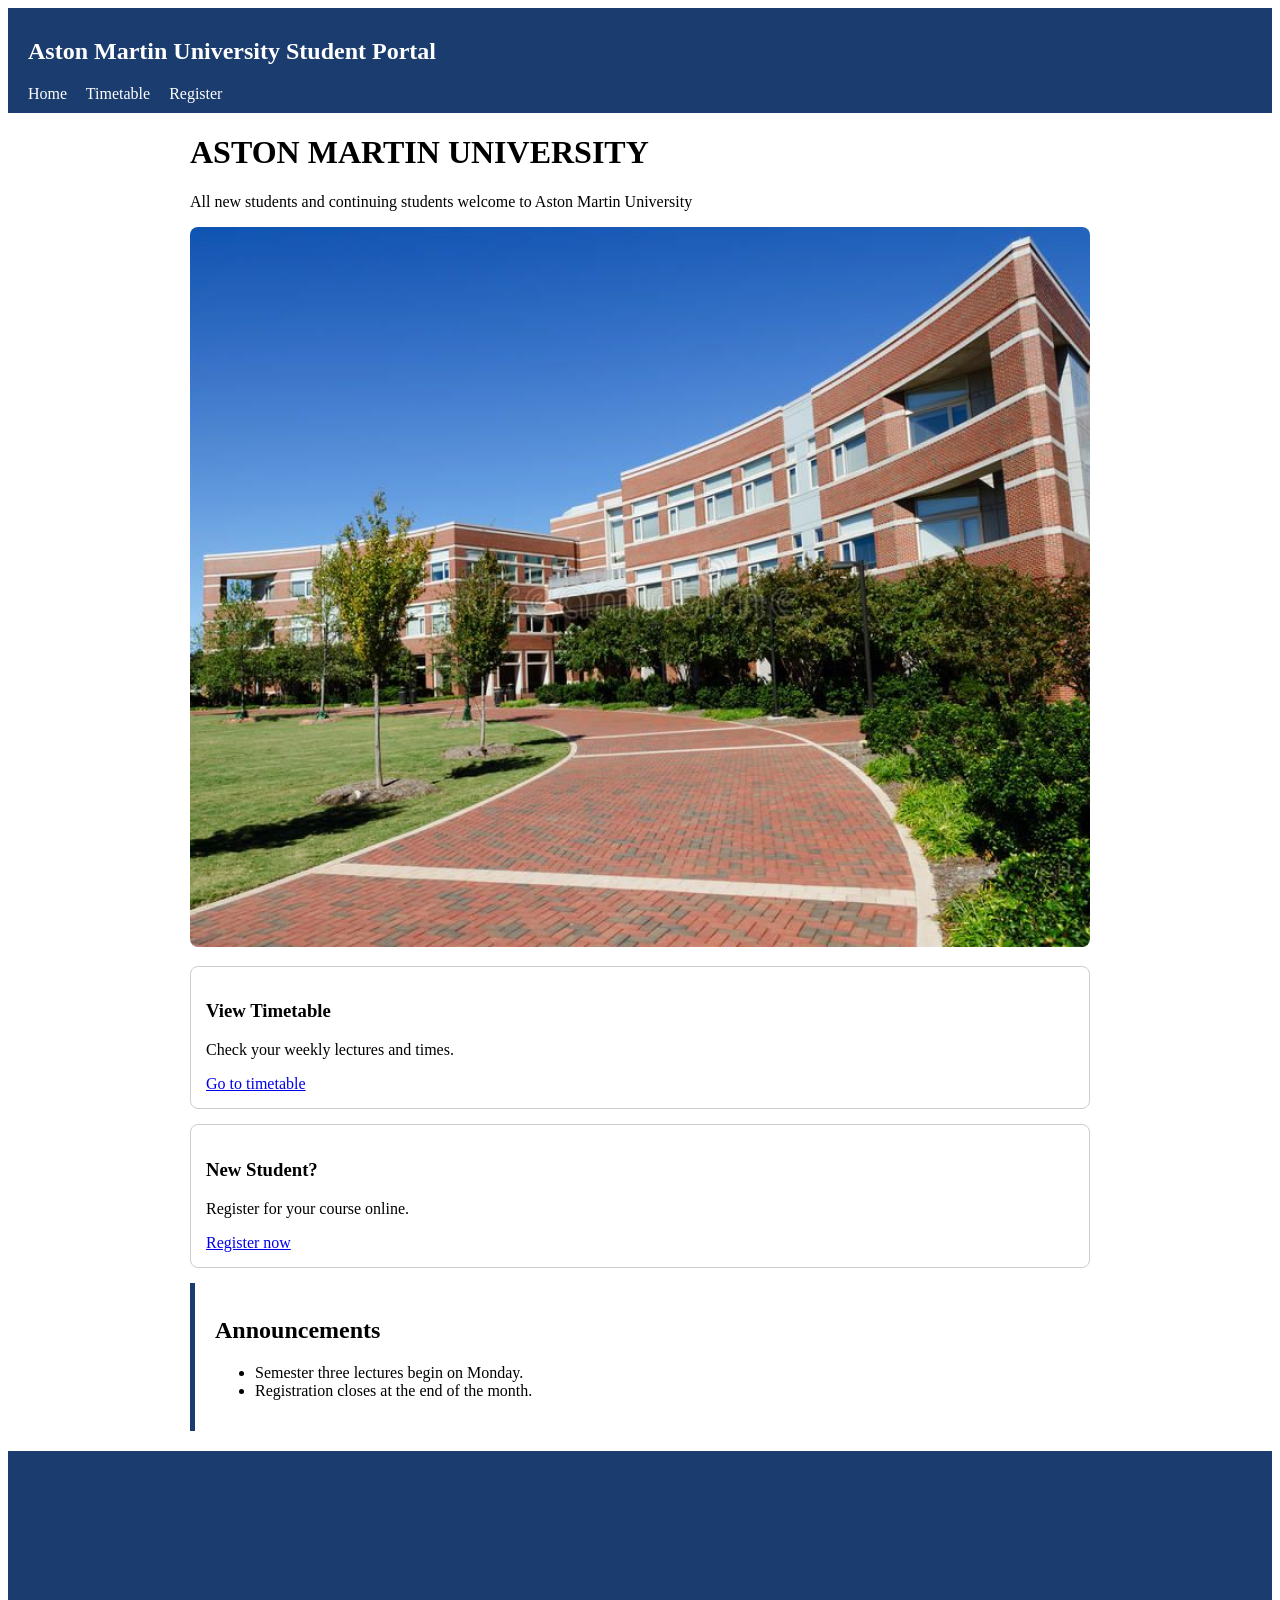
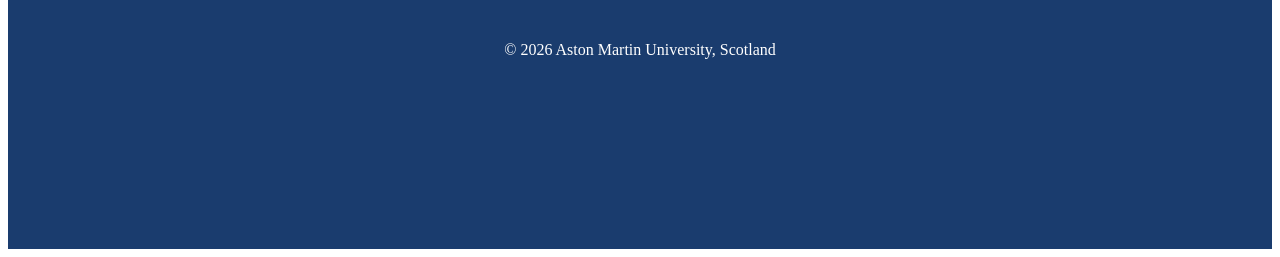
==== index.html @ 8e9d0e61 "add css to make the page look interesting" ====
<!DOCTYPE html>
<html lang ='en'>
    <head>
        <meta charset = "UTF-8">
        <meta name = "viewport" content="width=device-width,initial-scale=1.0">
        <title>Dynamic student portal</title>
        <link rel="stylesheet" href="index.css">
    </head>
    <body>
        <header class="site-header">
            <h2>Aston Martin University Student Portal</h2>
            <nav class="main-nav a">
                <a href="index.html">Home</a>
                <a href="timetable.html">Timetable</a>
                <a href="register.html" >Register</a>
            </nav>
        </header>
        <main class="content">
            <h1>ASTON MARTIN UNIVERSITY</h1>
            <p> All new students and continuing students welcome to Aston Martin University</p>
            <img id ='banner'src="images/image-project.jpg" alt ="Aston Martin University campus">
        <section class="quick-links">
    <div class="card">
        <h3>View Timetable</h3>
        <p>Check your weekly lectures and times.</p>
        <a href="timetable.html">Go to timetable</a>
    </div>
    <div class="card">
        <h3>New Student?</h3>
        <p>Register for your course online.</p>
        <a href="register.html">Register now</a>
    </div>
</section>

<section class="announcements">
    <h2>Announcements</h2>
    <ul>
        <li>Semester three lectures begin on Monday.</li>
        <li>Registration closes at the end of the month.</li>
    </ul>
</section>
        </main>
        <footer class="site-footer">
            &copy; 2026 Aston Martin University, Scotland
        </footer>
    </body>
</html>
---- index.css ----
/* Class selectors start with a dot */
.site-header {
    background-color: #1a3c6e;
    color: white;
    padding: 10px 20px;
}

.site-header h2 {
    color: white;
}

.main-nav a {
    color: white;
    margin-right: 15px;
    text-decoration: none;
}
.main-nav a:hover,:visited{
text-decoration: underline;
color:#ff6b6b
}

.content {
    max-width: 900px;
    margin: 20px auto;
    padding: 0 20px;
}

.site-footer {
    /* add: text-align, padding, background-color */
    text-align: center;
    padding: 15%;
    background-color: #1a3c6e;
    color:white;
}

/* Id selector starts with a hash */
#banner {
    width: 100%;
    border-radius: 8px;
}

/* Timetable */
.timetable {
    border-collapse: collapse;
    width: 100%;
}

.timetable th,
.timetable td {
    border: 1px solid #999;
    padding: 10px;
    text-align: center;
}

.timetable thead th {
    background-color: #1a3c6e;
    color: white;
}

.break {
    background-color: #ffe9a8;
}

/* Registration form */
.form {
    /* add: max-width, padding, background-color: white */
    max-width:500px;
    padding: 20px;
    background-color: white;
    margin:0 auto;
}

.form label {
    display: block;
    margin-top: 12px;
}
.form input[type="text"],
.form input[type="email"],
.form input[type="date"],
.form select {
    width: 100%;
    padding: 8px;
    margin-top: 4px;
    box-sizing: border-box;
}
.btn-submit {
    /* add: background-color, color, padding, border, cursor: pointer */
background-color: #999;
color:whitesmoke;
padding: 12px 20px;
border:none;
cursor: pointer;
margin-top: 15px;

}
.card {
    background-color: white;
    border: 1px solid #ccc;
    border-radius: 8px;
    padding: 15px;
    margin: 15px 0;
}

.announcements {
    background-color: white;
    padding: 15px 20px;
    border-left: 5px solid #1a3c6e;
    margin: 15px 0;
}
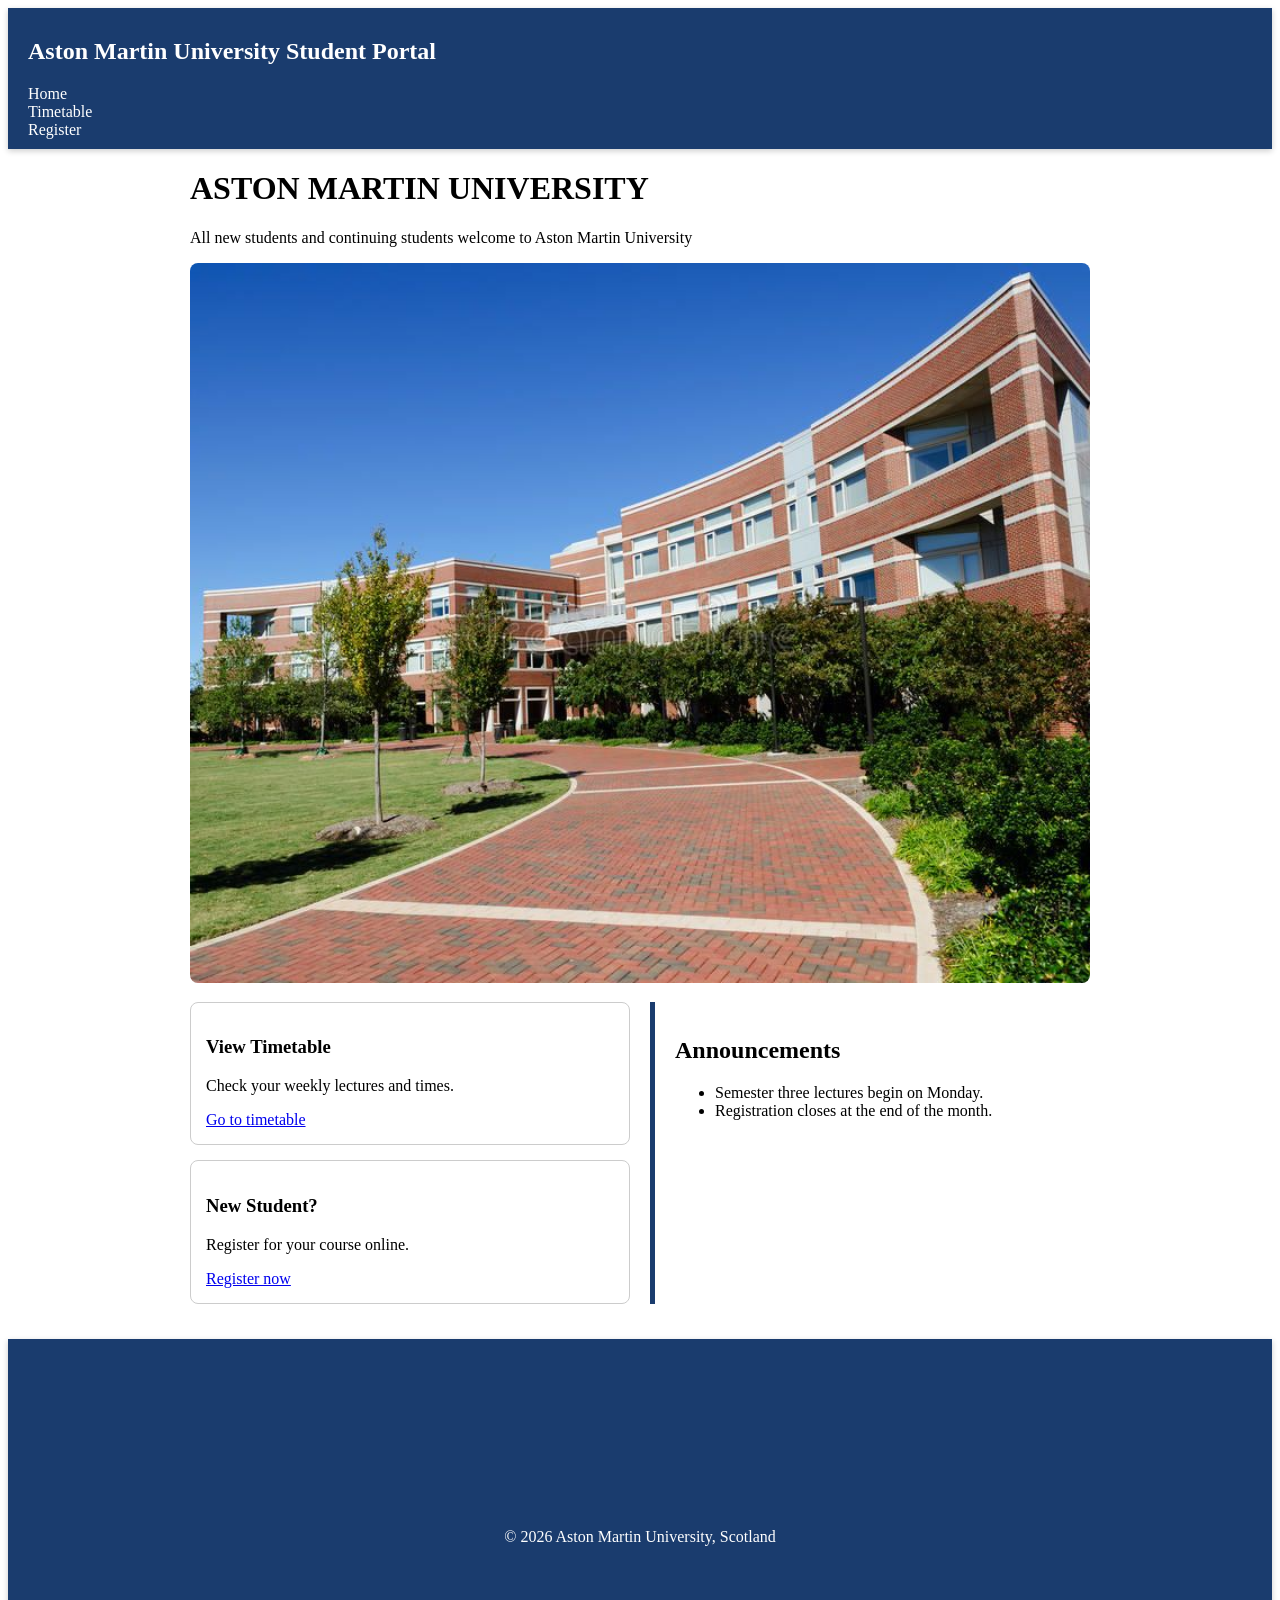
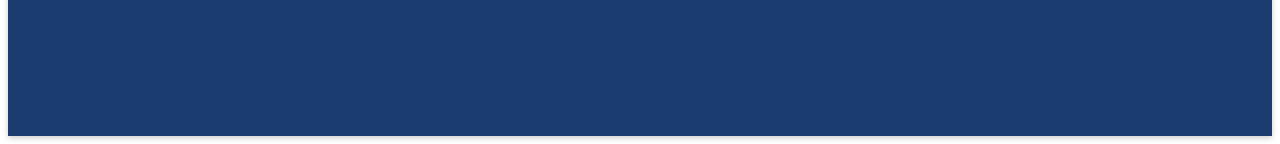
==== commit 13f6294e: "styling branch" ====
--- a/index.html
+++ b/index.html
@@ -19,26 +19,29 @@
             <h1>ASTON MARTIN UNIVERSITY</h1>
             <p> All new students and continuing students welcome to Aston Martin University</p>
             <img id ='banner'src="images/image-project.jpg" alt ="Aston Martin University campus">
-        <section class="quick-links">
-    <div class="card">
-        <h3>View Timetable</h3>
-        <p>Check your weekly lectures and times.</p>
-        <a href="timetable.html">Go to timetable</a>
-    </div>
-    <div class="card">
-        <h3>New Student?</h3>
-        <p>Register for your course online.</p>
-        <a href="register.html">Register now</a>
-    </div>
-</section>
+         <div class="home-grid">
+            <section class="quick-links">
+              <div class="card">
+                <h3>View Timetable</h3>
+                <p>Check your weekly lectures and times.</p>
+                <a href="timetable.html">Go to timetable</a>
+              </div>
+              <div class="card">
+               <h3>New Student?</h3>
+               <p>Register for your course online.</p>
+               <a href="register.html">Register now</a>
+              </div>
+            </section>
 
-<section class="announcements">
-    <h2>Announcements</h2>
-    <ul>
-        <li>Semester three lectures begin on Monday.</li>
-        <li>Registration closes at the end of the month.</li>
-    </ul>
-</section>
+             <section class="announcements">
+               <h2>Announcements</h2>
+               <ul>
+                   <li>Semester three lectures begin on Monday.</li>
+                   <li>Registration closes at the end of the month.</li>
+                </ul>
+              </section>
+              </div>
+
         </main>
         <footer class="site-footer">
             &copy; 2026 Aston Martin University, Scotland
--- a/index.css
+++ b/index.css
@@ -1,4 +1,4 @@
-/* Class selectors start with a dot */
+
 .site-header {
     background-color: #1a3c6e;
     color: white;
@@ -11,8 +11,11 @@
 
 .main-nav a {
     color: white;
-    margin-right: 15px;
     text-decoration: none;
+    display: flex;
+    gap:20px;
+    justify-content:space-between;
+    align-items: center;
 }
 .main-nav a:hover,:visited{
 text-decoration: underline;
@@ -26,14 +29,14 @@
 }
 
 .site-footer {
-    /* add: text-align, padding, background-color */
+    
     text-align: center;
     padding: 15%;
     background-color: #1a3c6e;
     color:white;
 }
 
-/* Id selector starts with a hash */
+
 #banner {
     width: 100%;
     border-radius: 8px;
@@ -51,6 +54,9 @@
     padding: 10px;
     text-align: center;
 }
+.timetable caption{
+    font-weight: bold;
+}
 
 .timetable thead th {
     background-color: #1a3c6e;
@@ -63,7 +69,7 @@
 
 /* Registration form */
 .form {
-    /* add: max-width, padding, background-color: white */
+   
     max-width:500px;
     padding: 20px;
     background-color: white;
@@ -84,8 +90,7 @@
     box-sizing: border-box;
 }
 .btn-submit {
-    /* add: background-color, color, padding, border, cursor: pointer */
-background-color: #999;
+   
 color:whitesmoke;
 padding: 12px 20px;
 border:none;
@@ -106,4 +111,27 @@
     padding: 15px 20px;
     border-left: 5px solid #1a3c6e;
     margin: 15px 0;
+}
+.reg-form input,
+.reg-form select {
+    border: 1px solid #aaa;
+    border-radius: 4px;
+}
+
+fieldset {
+    border: 1px solid #ccc;
+    margin-top: 15px;
+}
+.site-header,
+.site-footer {
+    box-shadow: 0 2px 6px rgba(0, 0, 0, 0.2);
+}
+
+.content {
+    min-height: 60vh;  
+ }
+ .home-grid {
+    display: grid;
+    grid-template-columns: repeat(auto-fit, minmax(250px, 1fr));
+    gap: 20px;
 }
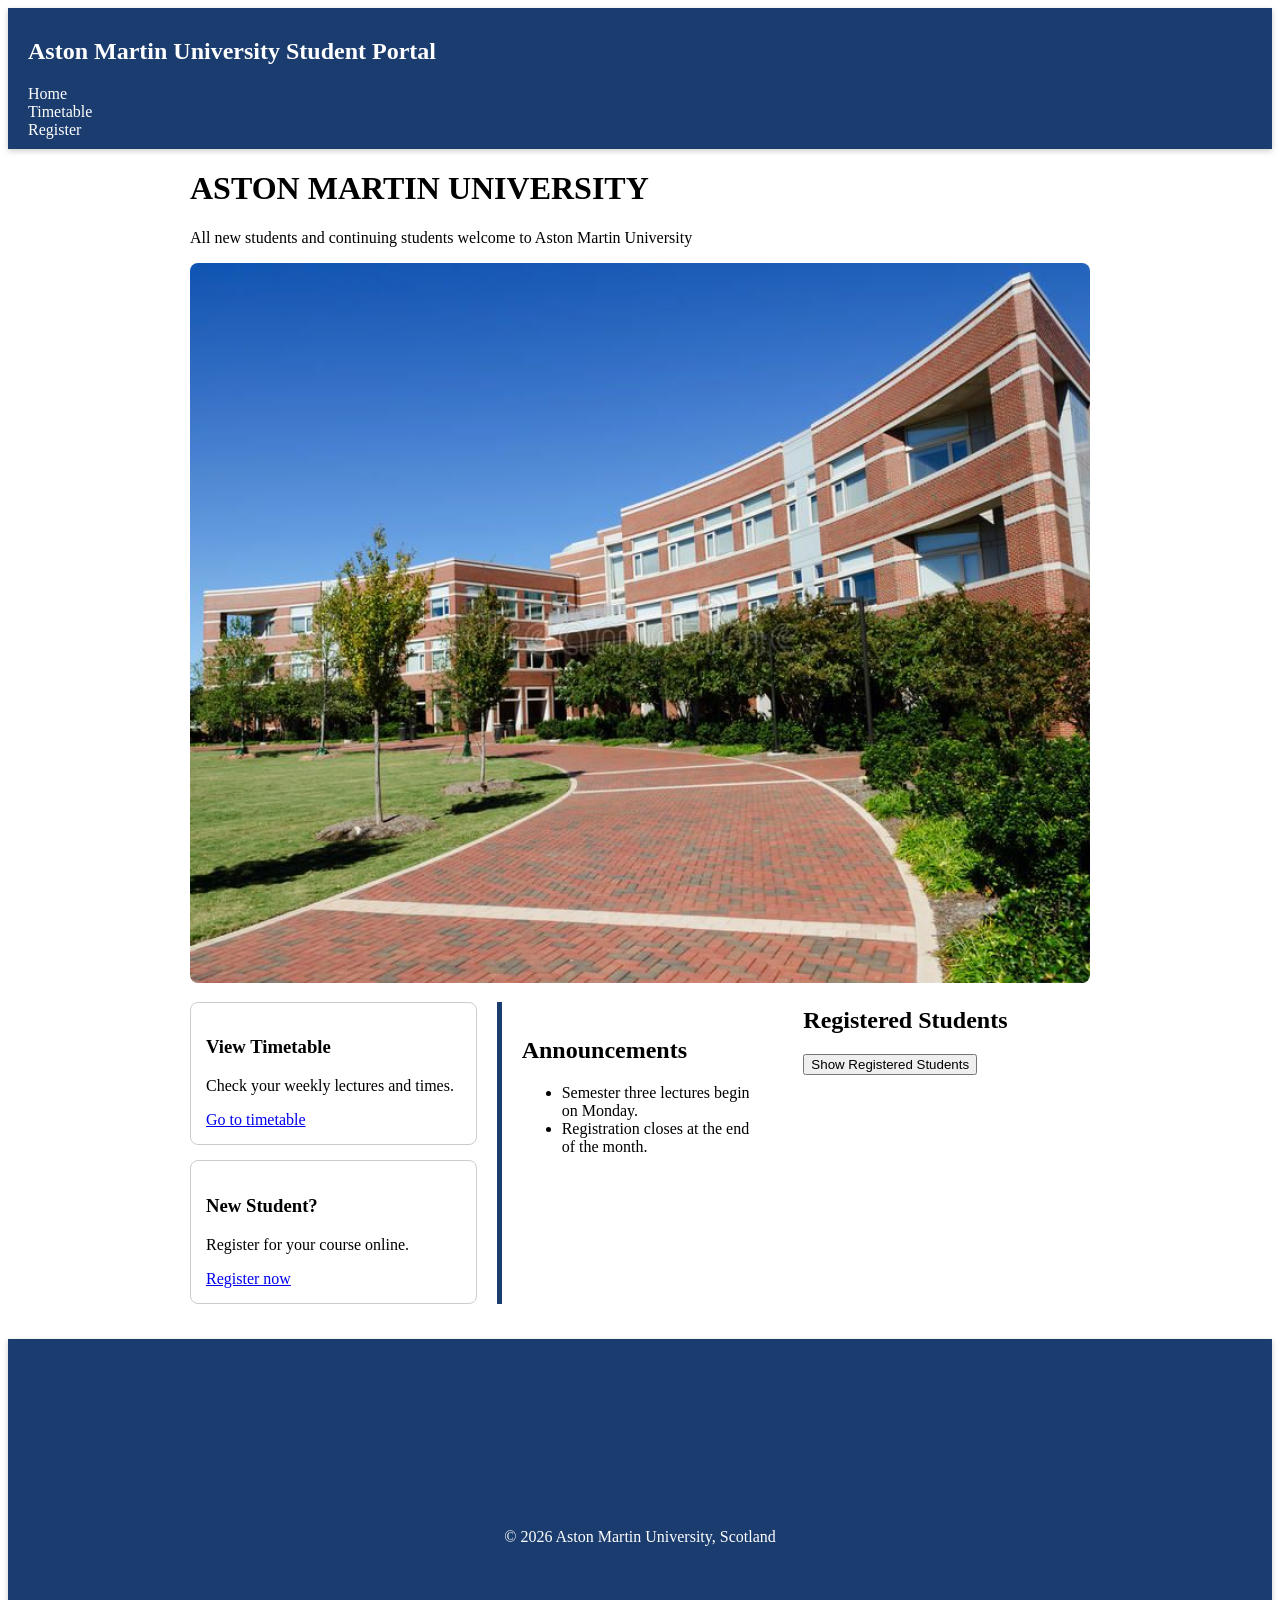
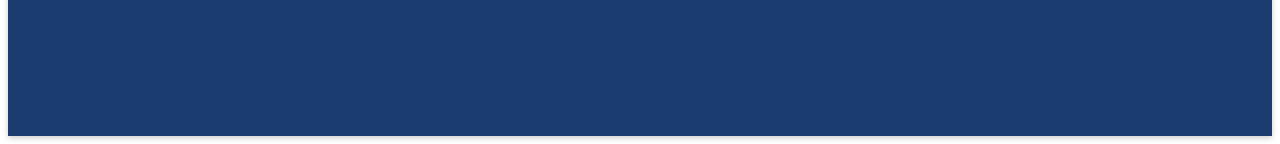
==== commit 07309ee5: "Add button to display registered students using arrays" ====
--- a/index.html
+++ b/index.html
@@ -20,31 +20,37 @@
             <p> All new students and continuing students welcome to Aston Martin University</p>
             <img id ='banner'src="images/image-project.jpg" alt ="Aston Martin University campus">
          <div class="home-grid">
-            <section class="quick-links">
+             <section class="quick-links">
               <div class="card">
                 <h3>View Timetable</h3>
                 <p>Check your weekly lectures and times.</p>
                 <a href="timetable.html">Go to timetable</a>
               </div>
               <div class="card">
-               <h3>New Student?</h3>
-               <p>Register for your course online.</p>
-               <a href="register.html">Register now</a>
+                <h3>New Student?</h3>
+                <p>Register for your course online.</p>
+                <a href="register.html">Register now</a>
               </div>
-            </section>
+             </section>
 
              <section class="announcements">
-               <h2>Announcements</h2>
-               <ul>
+                 <h2>Announcements</h2>
+                 <ul>
                    <li>Semester three lectures begin on Monday.</li>
                    <li>Registration closes at the end of the month.</li>
-                </ul>
+                 </ul>
               </section>
-              </div>
+              <section class="students">
+                  <h2>Registered Students</h2>
+                  <button id="show-students">Show Registered Students</button>
+                  <ul id="student-list"></ul>
+              </section>
+         </div>
 
         </main>
         <footer class="site-footer">
             &copy; 2026 Aston Martin University, Scotland
         </footer>
+        <script src="script.js"></script>    
     </body>
 </html>
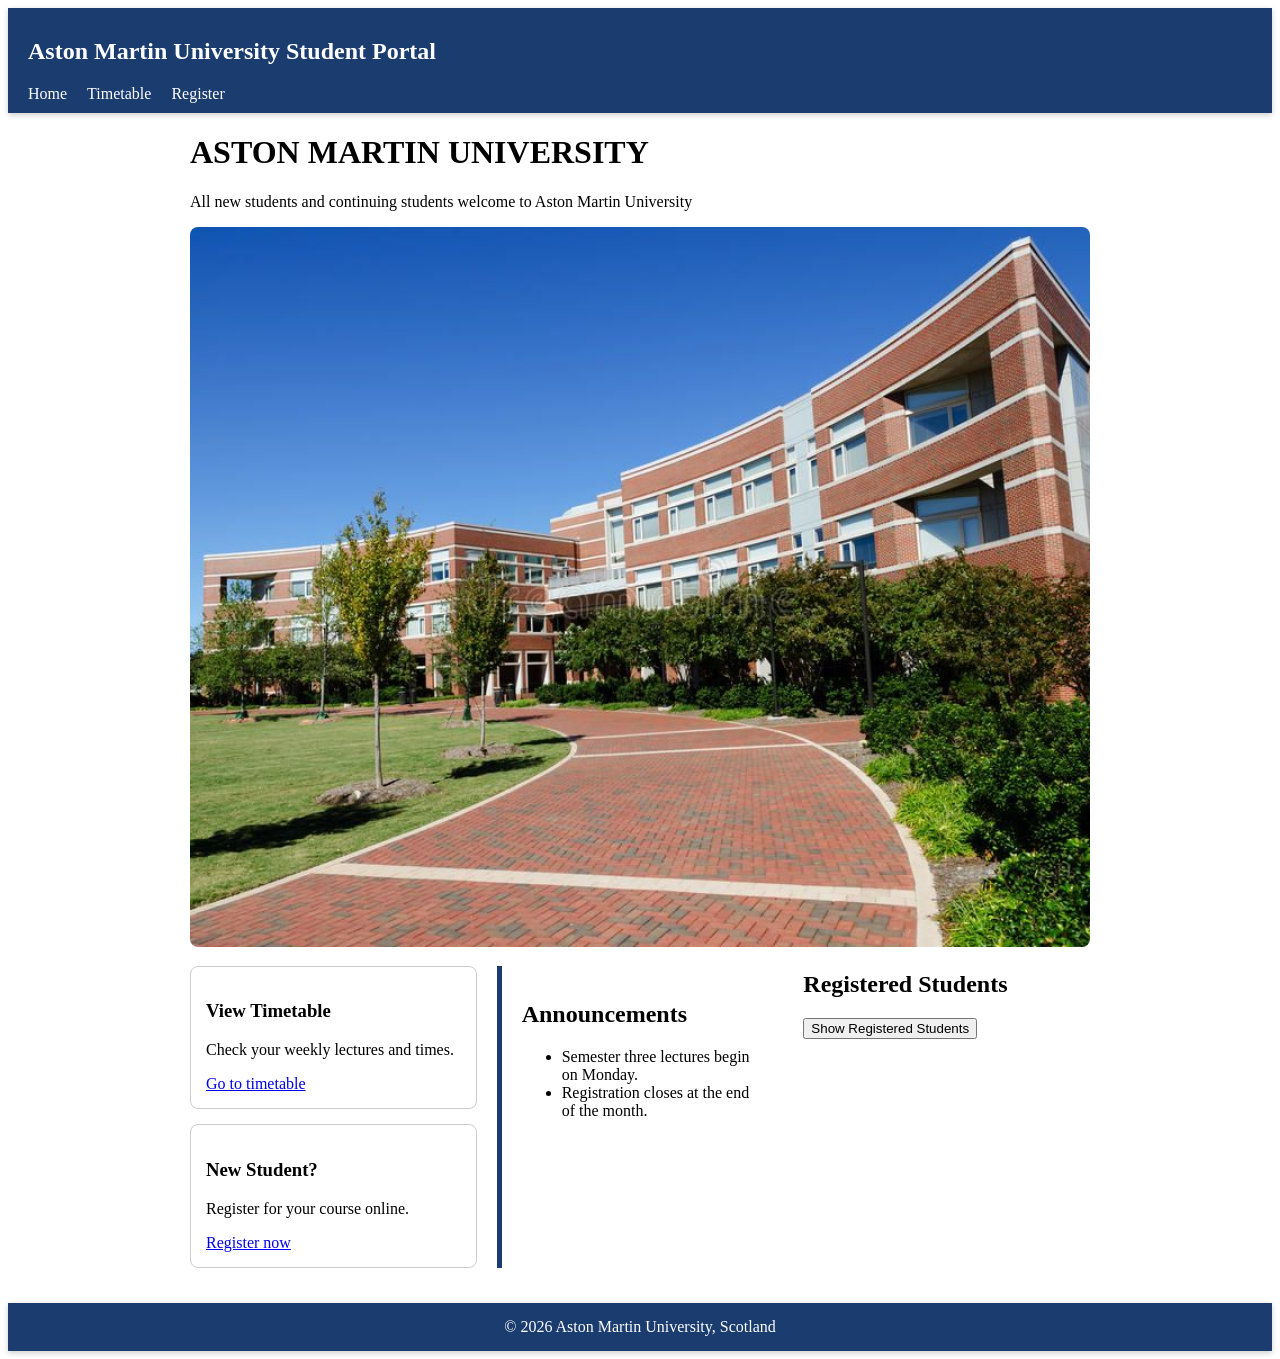
==== commit b6f32167: "Fix the portal html and css and javascript problem issues" ====
--- a/index.html
+++ b/index.html
@@ -1,5 +1,5 @@
 <!DOCTYPE html>
-<html lang ='en'>
+<html lang="en">
     <head>
         <meta charset = "UTF-8">
         <meta name = "viewport" content="width=device-width,initial-scale=1.0">
@@ -9,7 +9,7 @@
     <body>
         <header class="site-header">
             <h2>Aston Martin University Student Portal</h2>
-            <nav class="main-nav a">
+            <nav class="main-nav">
                 <a href="index.html">Home</a>
                 <a href="timetable.html">Timetable</a>
                 <a href="register.html" >Register</a>
@@ -18,7 +18,7 @@
         <main class="content">
             <h1>ASTON MARTIN UNIVERSITY</h1>
             <p> All new students and continuing students welcome to Aston Martin University</p>
-            <img id ='banner'src="images/image-project.jpg" alt ="Aston Martin University campus">
+            <img id="banner" src="images/image-project.jpg" alt="Aston Martin University campus">
          <div class="home-grid">
              <section class="quick-links">
               <div class="card">
@@ -41,8 +41,9 @@
                  </ul>
               </section>
               <section class="students">
-                  <h2>Registered Students</h2>
+                  <h2 id ="student-count">Registered Students</h2>
                   <button id="show-students">Show Registered Students</button>
+                  <p id="error-message"></p>
                   <ul id="student-list"></ul>
               </section>
          </div>
--- a/index.css
+++ b/index.css
@@ -12,14 +12,18 @@
 .main-nav a {
     color: white;
     text-decoration: none;
+}
+
+.main-nav {
     display: flex;
     gap:20px;
-    justify-content:space-between;
     align-items: center;
 }
-.main-nav a:hover,:visited{
+
+.main-nav a:hover,
+.main-nav a:visited {
 text-decoration: underline;
-color:#ff6b6b
+color:#ff6b6b;
 }
 
 .content {
@@ -29,9 +33,8 @@
 }
 
 .site-footer {
-    
     text-align: center;
-    padding: 15%;
+    padding: 15px;
     background-color: #1a3c6e;
     color:white;
 }
@@ -90,13 +93,12 @@
     box-sizing: border-box;
 }
 .btn-submit {
-   
-color:whitesmoke;
-padding: 12px 20px;
-border:none;
-cursor: pointer;
-margin-top: 15px;
-
+    color: whitesmoke;
+    background-color: #1a3c6e;
+    padding: 12px 20px;
+    border: none;
+    cursor: pointer;
+    margin-top: 15px;
 }
 .card {
     background-color: white;
@@ -112,8 +114,8 @@
     border-left: 5px solid #1a3c6e;
     margin: 15px 0;
 }
-.reg-form input,
-.reg-form select {
+.form input,
+.form select {
     border: 1px solid #aaa;
     border-radius: 4px;
 }
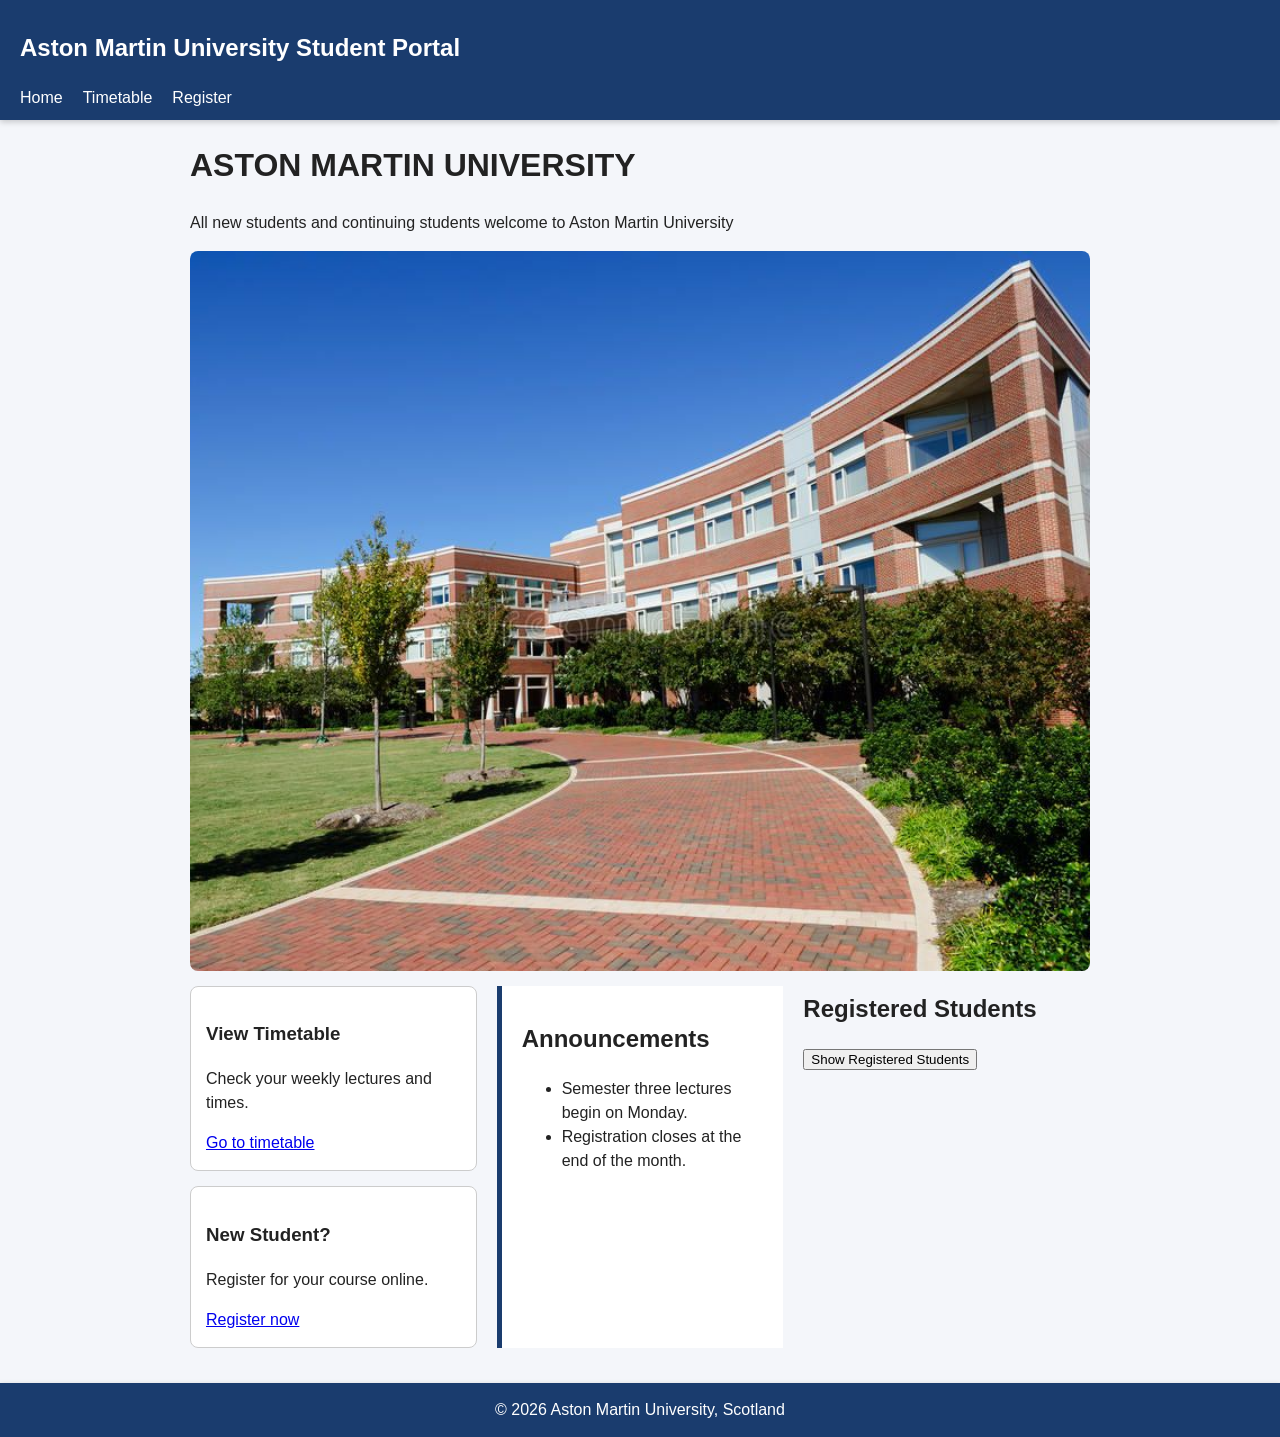
==== commit 6ab452a1: "Fix the portal html and css and javascript problem issues" ====
--- a/index.html
+++ b/index.html
@@ -18,7 +18,7 @@
         <main class="content">
             <h1>ASTON MARTIN UNIVERSITY</h1>
             <p> All new students and continuing students welcome to Aston Martin University</p>
-            <img id="banner" src="images/image-project.jpg" alt="Aston Martin University campus">
+            <img id="banner" src="images/image-project.jpg" alt="Aston Martin University campus" width = "900" height = "300">
          <div class="home-grid">
              <section class="quick-links">
               <div class="card">
--- a/index.css
+++ b/index.css
@@ -1,4 +1,28 @@
+**, *::before, *::after { box-sizing: border-box; }
 
+body {
+    margin: 0;
+    font-family: Arial, sans-serif;
+    line-height: 1.5;
+    color: #222;
+    background-color: #f4f6fa;
+}
+
+#banner { 
+    display: block; 
+    height: auto; 
+}
+
+.form-error, #error-message 
+{ 
+    color: #b00020; 
+    font-weight: bold; 
+}
+
+.btn-submit:hover,
+.btn-submit:focus-visible { background-color: #14305a; }
+
+.note { font-style: italic; }
 .site-header {
     background-color: #1a3c6e;
     color: white;
@@ -21,7 +45,7 @@
 }
 
 .main-nav a:hover,
-.main-nav a:visited {
+.main-nav a:focus-visible{
 text-decoration: underline;
 color:#ff6b6b;
 }
@@ -79,9 +103,10 @@
     margin:0 auto;
 }
 
-.form label {
-    display: block;
-    margin-top: 12px;
+.form  fieldset label,
+.form input[type = "checkbox"] + label {
+    display: inline;
+    margin-top:  0 12px 0 4px;
 }
 .form input[type="text"],
 .form input[type="email"],
